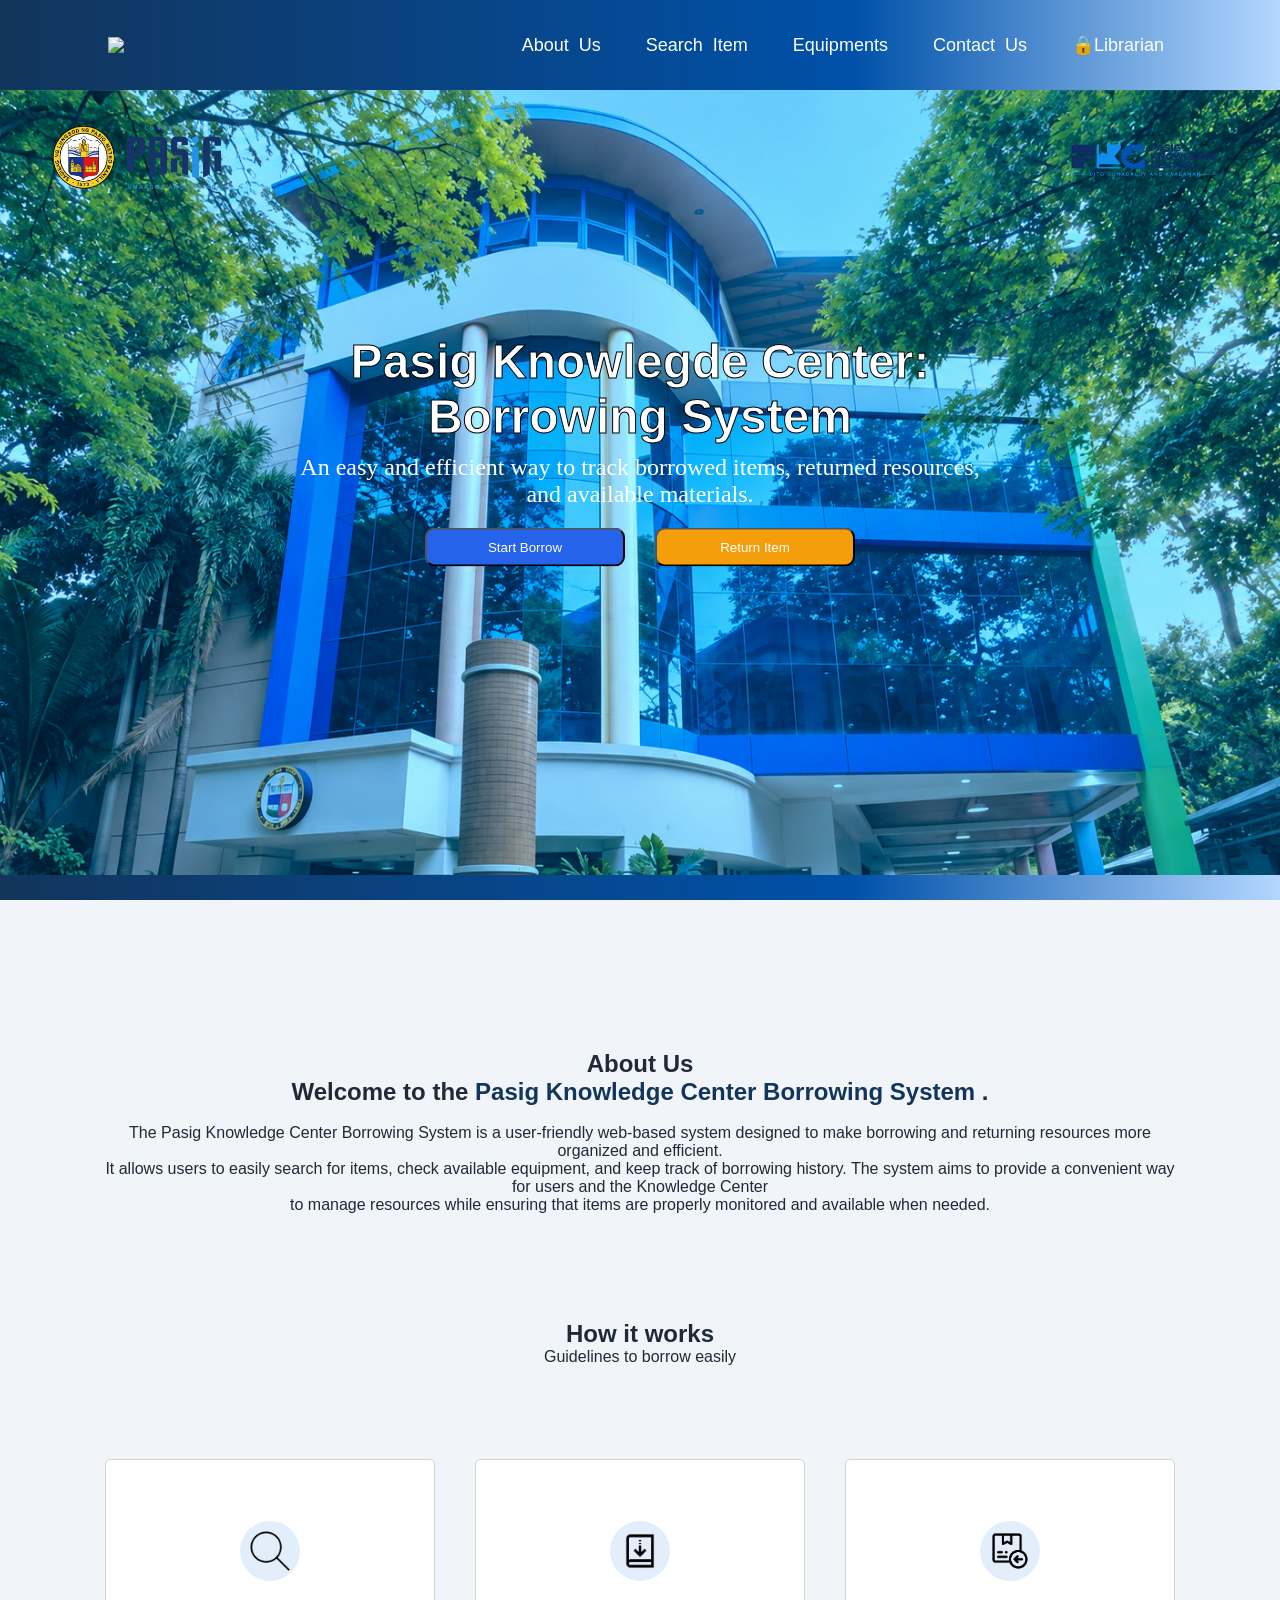
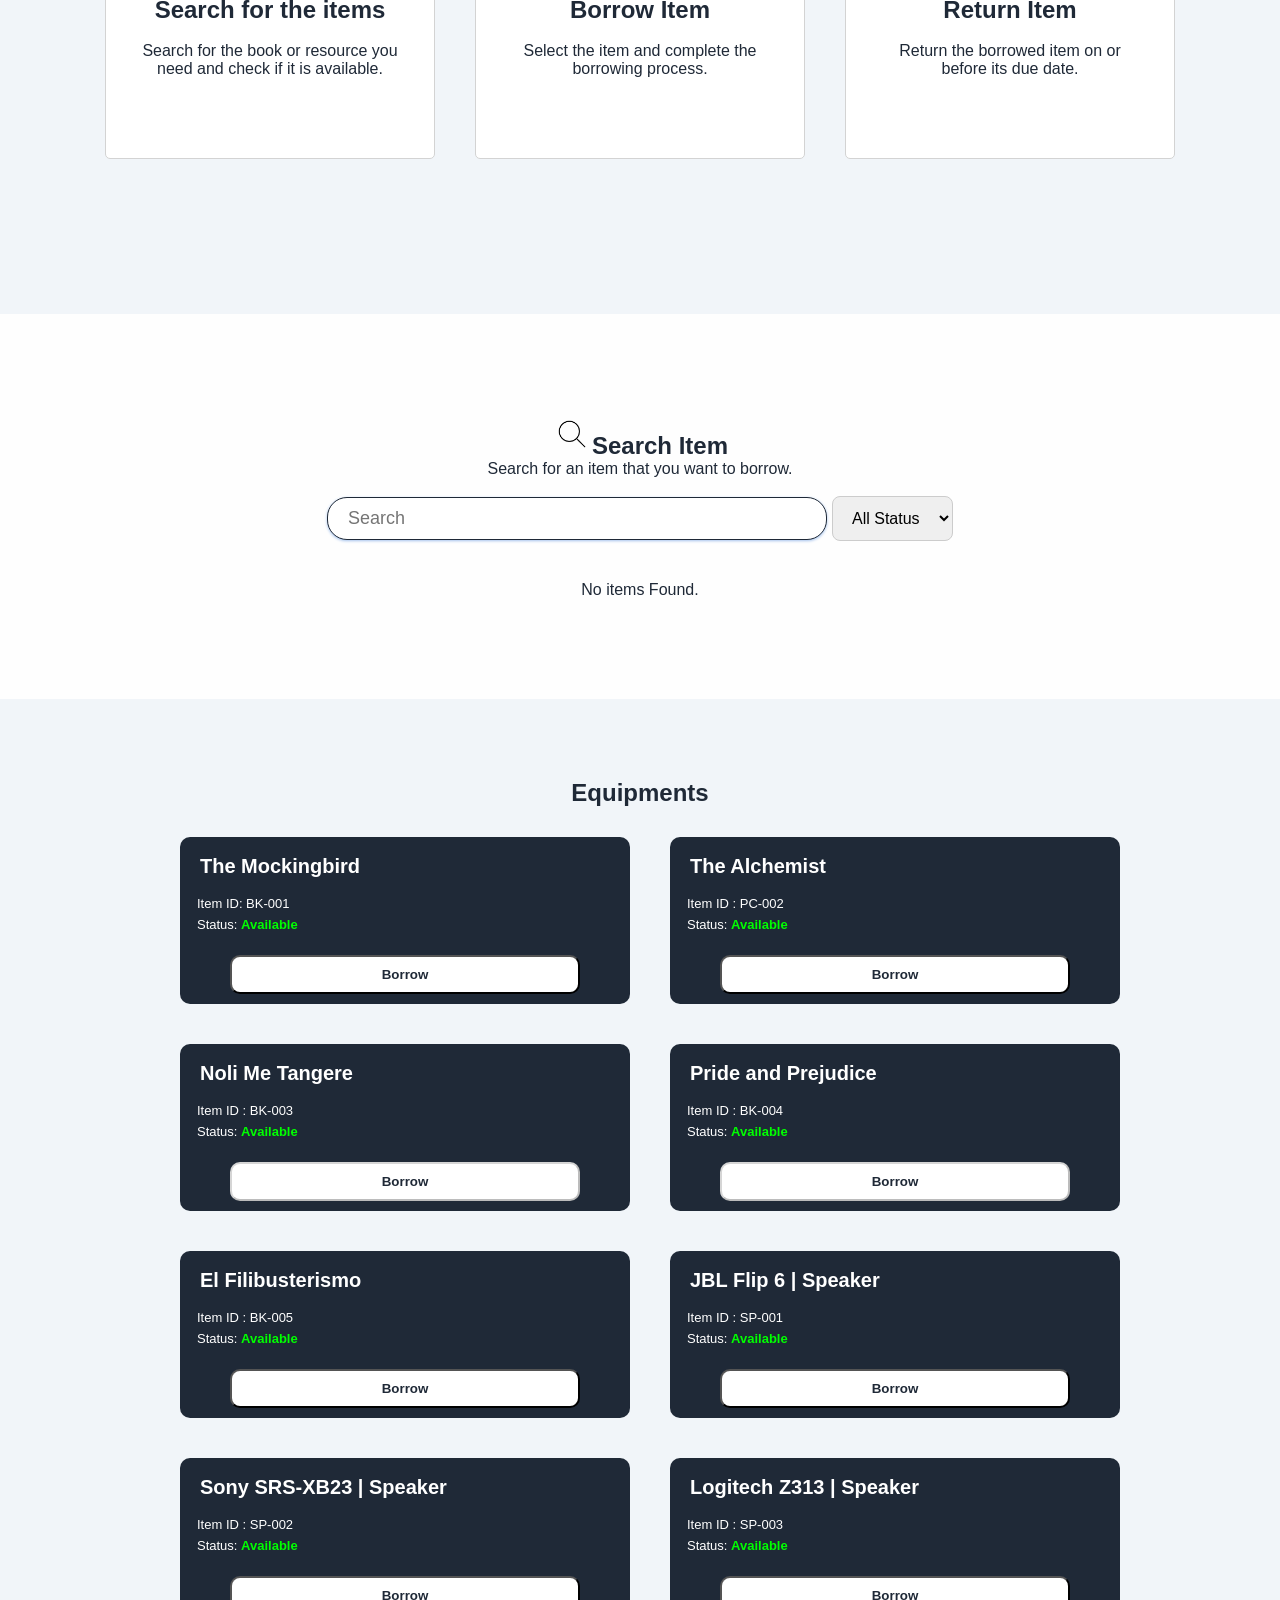
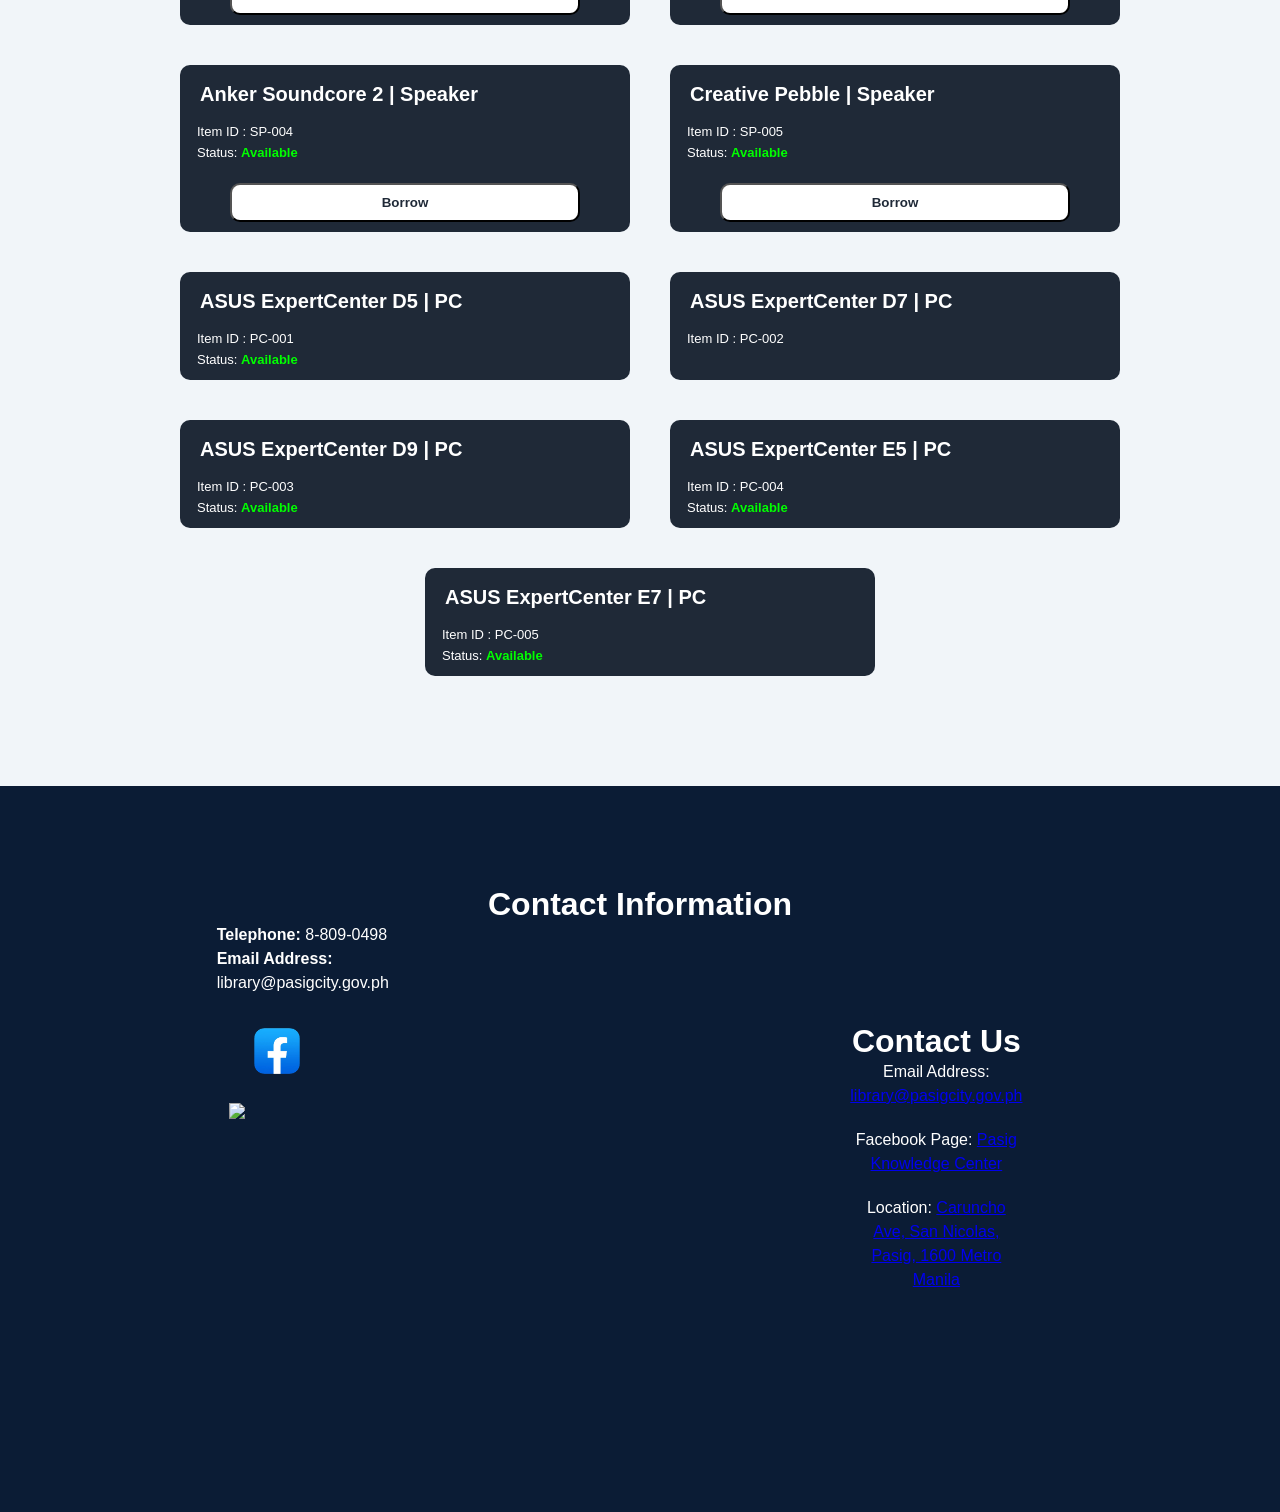
==== Codes/index.html @ b0078f37 "Add files via upload" ====
<!DOCTYPE html>
<html lang="en">
<head>
    <meta charset="UTF-8">
    <meta name="viewport" content="width=device-width, initial-scale=1.0">
    <link rel="stylesheet" href="stylee.css">
    <title>Borrowing System</title>
</head>
<body>
    <div class="banner">
        <div class="navbar"> 
            <img src="D:\Borrowing System\Borrowing System\pics\pasiglogo.png">
            <nav class="menu">
                <a href="#about">About Us</a>
                <a href="#search">Search Item</a>
                <a href="#equip">Equipments</a>
                <a href="#contact">Contact Us</a>
                <a href="librarian-login.html">🔒Librarian</a>
            </nav>
        </div>

        <!--Cover Page-->
        <div class="cover">
            <div class="background-image">
                <img src="covering.png"> 
            </div>
            <div class="pasig-logo">
                <img src="twologos.png">
                <img src="pkclogo.png">
            </div>

            <!--Cover Content-->
            <div class="cover-content">
                <h1>Pasig Knowlegde Center:
                    <br>
                     Borrowing System
                </h1>

                <p>
                    An easy and efficient way to track borrowed items,
                    returned resources, 
                    <br>
                    and available materials.
                </p>

                <!--Button-->
                <div class="cover-buttons">
                    <input type="button" value="Start Borrow" onclick="startBorrowbtn()">
                    <input type="button" value="Return Item" onclick="returnBorrowbtn()">    
                </div>
                    
            </div>
        </div>
    </div>

    <section id="about" class="section">
        <div class="section-content">
            <div class="about-content">
                <h1>About Us</h1>
                <h2>Welcome to the <strong style="color: #12355b;"> Pasig Knowledge Center
                Borrowing System</strong> .</h2><br>
                <p>
                    The Pasig Knowledge Center Borrowing System is a user-friendly web-based system designed 
                    to make borrowing and returning resources more organized and efficient. 
                <br>
                    It allows users to easily search for items, check available equipment, and keep track of borrowing history. 
                    The system aims to provide a convenient way for users and the Knowledge Center 
                <br>
                    to manage resources while ensuring that items are properly monitored and available when needed.
                </p><br>
            </div>

            <br>
            <h1> How it works</h1>
                <p> Guidelines to borrow easily </p><br>
            <div class="guidelines">
                <div class="step-card">
                    <div class="icon">
                        <img src="search.png">
                    </div>
                    <h2> Search for the items</h2><br>
                    <p>Search for the book or resource you need and check if it is available.</p>
                </div>
                <div class="step-card">
                    <div class="icon">
                        <img src="borrow.png">
                    </div>
                    <h2> Borrow Item</h2><br>
                    <p>Select the item and complete the borrowing process.</p>
                </div>
                <div class="step-card">
                    <div class="icon">
                        <img src="return.png">
                    </div>
                    <h2> Return Item</h2><br>
                    <p>Return the borrowed item on or before its due date.</p>
                </div>
            </div>

        </div>
    </section>

    <section id="search" class="section">
        <div class="section-content">
            <div class="search-container">
                <h1><img src="search.png">Search Item</h1>
                <p> Search for an item that you want to borrow.</p><br>
                <div class="search-head">
                    <div class="search-controls">
                        <input type="search" id="search-item" placeholder="Search">
                        <select id="item-status">
                            <option value="all"> All Status</option>
                            <option value="available"> Available </option>
                            <option value="borrowed"> Borrowed</option>
                        </select>
                    </div>
                </div>
            </div>
            

            <!--list of items-->
            <div class="item-list">

                <!--------------books--------------->
                <!--item 1-->
                <div class="item-card"
                    data-name = "To Kill a Mockingbird"
                    data-id = "BK-001"
                    data-status = "available">

                    <h2>To Kill a Mockingbird</h2>
                    <p>Item ID : BK-001</p>
                    <p>Status: <strong style="color:green">Available</strong></p>
                    <input type="button" value="Borrow" onclick="borrowBtn()" placeholder="Borrow this">
                </div>

                <!--item 2-->
                <div class="item-card"
                    data-name = "The Alchemist"
                    data-id = "PC-002"
                    data-status = "available">

                    <h2>The Alchemist</h2>
                    <p>Item ID : PC-002</p>
                    <p>Status: <strong style="color:green">Available</strong></p>

                    <input type="button" value="Borrow" onclick="borrowBtn()" placeholder="Borrow this">
                </div>
           
                <!--item 3-->
                <div class="item-card"
                    data-name="Noli Me Tangere"
                    data-id="BK-003"
                    data-status="available">
                    
                    <h2>Noli Me Tangere</h2>
                    <p>Item ID : BK-003</p>
                    <p>Status: <strong style="color:green">Available</strong></p>
                    <input type="button" value="Borrow" onclick="borrowBtn()" placeholder="Borrow this" >
                </div>

                <!--item 4-->
                <div class="item-card"
                    data-name="Pride and Prejudice"
                    data-id="BK-004"
                    data-status="available">

                    <h2>Pride and Prejudice</h2>
                    <p>Item ID : BK-004</p>
                    <p>Status: <strong style="color:green">Available</strong></p>
                    <input type="button" value="Borrow" onclick="borrowBtn()" placeholder="Borrow this" disabled>
                </div>

                <!--item 5-->
                <div class="item-card"
                    data-name="El Filibusterismo"
                    data-id="BK-005"
                    data-status="available">

                    <h2>El Filibusterismo</h2>
                    <p>Item ID : BK-005</p>
                    <p>Status: <strong style="color:green">Available</strong></p>
                    <input type="button" value="Borrow" onclick="borrowBtn()" placeholder="Borrow this">
                </div>

                <!--------------Speaker--------------->

                <!--item 6-->
                <div class="item-card"
                    data-name="JBL Flip 6 | Speaker"
                    data-id="SP-001"
                    data-status="available">

                    <h2>JBL Flip 6 | Speaker</h2>
                    <p>Item ID : SP-001</p>
                    <p>Status: <strong style="color:green">Available</strong></p>
                    <input type="button" value="Borrow" onclick="borrowBtn()" placeholder="Borrow this">
                </div>

                <!--item 7-->
                <div class="item-card"
                    data-name="Sony SRS-XB23 | Speaker"
                    data-id="SP-002"
                    data-status="available">

                    <h2>Sony SRS-XB23 | Speaker</h2>
                    <p>Item ID : SP-002</p>
                    <p>Status: <strong style="color:green">Available</strong></p>
                    <input type="button" value="Borrow" onclick="borrowBtn()" placeholder="Borrow this">
                </div>

                <!--item 8-->
                <div class="item-card"
                    data-name="Logitech Z313 | Speaker"
                    data-id="SP-003"
                    data-status="available">

                    <h2>Logitech Z313 | Speaker</h2>
                    <p>Item ID : SP-003</p>
                    <p>Status: <strong style="color:green">Available</strong></p>
                   <input type="button" value="Borrow" onclick="borrowBtn()" placeholder="Borrow this">
                </div>

                <!--item 9-->
                <div class="item-card"
                    data-name="Anker Soundcore 2 | Speaker"
                    data-id="SP-004"
                    data-status="available">

                    <h2>Anker Soundcore 2 | Speaker</h2>
                    <p>Item ID : SP-004</p>
                    <p>Status: <strong style="color:green">Available</strong></p>
                    <input type="button" value="Borrow" onclick="borrowBtn()" placeholder="Borrow this">
                </div>

                <!--item 10-->
                <div class="item-card"
                    data-name="Creative Pebble | Speaker"
                    data-id="SP-005"
                    data-status="available">

                    <h2>Creative Pebble | Speaker</h2>
                    <p>Item ID : SP-005</p>
                    <p>Status: <strong style="color:green">Available</strong></p>
                    <input type="button" value="Borrow" onclick="borrowBtn()" placeholder="Borrow this">
                </div>

                <!--------------PC--------------->

                <!--item 11-->
                <div class="item-card"
                    data-name="ASUS ExpertCenter D5 | PC"
                    data-id="PC-001"
                    data-status="available">

                    <h2>ASUS ExpertCenter D5 | PC</h2>
                    <p>Item ID : PC-001</p>
                    <p>Status: <strong style="color:green">Available</strong></p>
                </div>

                <!--item 12-->
                <div class="item-card"
                    data-name="ASUS ExpertCenter D7 | PC"
                    data-id="PC-002"
                    data-status="available">

                    <h2>ASUS ExpertCenter D7 | PC</h2>
                    <p>Item ID : PC-002</p>
                    <p>Status: <strong style="color:green">Available</strong></p>
                </div>

                <!--item 13-->
                <div class="item-card"
                    data-name="ASUS ExpertCenter D9 | PC"
                    data-id="PC-003"
                    data-status="available">

                    <h2>ASUS ExpertCenter D9 | PC</h2>
                    <p>Item ID : PC-003</p>
                    <p>Status: <strong style="color:green">Available</strong></p>
                </div>

                <!--item 14-->
                <div class="item-card"
                    data-name="ASUS ExpertCenter E5 | PC"
                    data-id="PC-004"
                    data-status="available">

                    <h2>ASUS ExpertCenter E5 | PC</h2>
                    <p>Item ID : PC-004</p>
                    <p>Status: <strong style="color:green">Available</strong></p>
                </div>

                <!--item 15-->
                <div class="item-card"
                    data-name="ASUS ExpertCenter E7 | PC"
                    data-id="PC-005"
                    data-status="available">

                    <h2>ASUS ExpertCenter E7 | PC</h2>
                    <p>Item ID : PC-005</p>
                    <p>Status: <strong style="color:green">Available</strong></p>
                </div>
            </div>
            <!--NOT FOUND-->
            <p id="noResults"> No items Found.</p>
        </div>
    </section>

    <section id="equip" class="section">
        <div class="section-content">
            <div class="equip-container">
                <h1>Equipments</h1>
            </div>

            <!--Equipment Card-->

            <div class="equip-list">

                <div class="equip-card"
                    data-name="The Mockingbird"
                    data-id="BK-001"
                    data-status="available">
                    
                    <h2>The Mockingbird</h2>
                    <p>Item ID: BK-001</p>
                    <p>Status: <strong style="color:rgb(0, 255, 0)">Available</strong></p>
                    <input type="button" value="Borrow" onclick="borrowBtn()">
                </div>

                <div class="equip-card"
                    data-name = "The Alchemist"
                    data-id = "PC-002"
                    data-status = "available">

                    <h2>The Alchemist</h2>
                    <p>Item ID : PC-002</p>
                    <p>Status: <strong style="color:rgb(0, 255, 0)">Available</strong></p>
                    <input type="button" value="Borrow" onclick="borrowBtn()" placeholder="Borrow this">
                </div>

                <div class="equip-card"
                    data-name="Noli Me Tangere"
                    data-id="BK-003"
                    data-status="borrowed">
                    
                    <h2>Noli Me Tangere</h2>
                    <p>Item ID : BK-003</p>
                    <p>Status: <strong style="color:rgb(0, 255, 0)">Available</strong></p>
                    <input type="button" value="Borrow" onclick="borrowBtn()" placeholder="Borrow this" disabled>
                </div>

                <div class="equip-card"
                    data-name="Pride and Prejudice"
                    data-id="BK-004"
                    data-status="borrowed">

                    <h2>Pride and Prejudice</h2>
                    <p>Item ID : BK-004</p>
                    <p>Status: <strong style="color:rgb(0, 255, 0)">Available</strong></p>
                    <input type="button" value="Borrow" onclick="borrowBtn()" placeholder="Borrow this" disabled>
                </div>

                
                <div class="equip-card"
                    data-name="El Filibusterismo"
                    data-id="BK-005"
                    data-status="available">

                    <h2>El Filibusterismo</h2>
                    <p>Item ID : BK-005</p>
                    <p>Status: <strong style="color:rgb(0, 255, 0)">Available</strong></p>
                    <input type="button" value="Borrow" onclick="borrowBtn()" placeholder="Borrow this">
                </div>
                
                <!--------------Speaker--------------->

                
                <div class="equip-card"
                    data-name="JBL Flip 6 | Speaker"
                    data-id="SP-001"
                    data-status="available">

                    <h2>JBL Flip 6 | Speaker</h2>
                    <p>Item ID : SP-001</p>
                    <p>Status: <strong style="color:rgb(0, 255, 0)">Available</strong></p>
                    <input type="button" value="Borrow" onclick="borrowBtn()" placeholder="Borrow this">
                </div>

                
                <div class="equip-card"
                    data-name="Sony SRS-XB23 | Speaker"
                    data-id="SP-002"
                    data-status="available">

                    <h2>Sony SRS-XB23 | Speaker</h2>
                    <p>Item ID : SP-002</p>
                    <p>Status: <strong style="color:rgb(0, 255, 0)">Available</strong></p>
                    <input type="button" value="Borrow" onclick="borrowBtn()" placeholder="Borrow this">
                </div>

                
                <div class="equip-card"
                    data-name="Logitech Z313 | Speaker"
                    data-id="SP-003"
                    data-status="available">

                    <h2>Logitech Z313 | Speaker</h2>
                    <p>Item ID : SP-003</p>
                    <p>Status: <strong style="color:rgb(0, 255, 0)">Available</strong></p>
                    <input type="button" value="Borrow" onclick="borrowBtn()" placeholder="Borrow this">
                </div>

                
                <div class="equip-card"
                    data-name="Anker Soundcore 2 | Speaker"
                    data-id="SP-004"
                    data-status="available">

                    <h2>Anker Soundcore 2 | Speaker</h2>
                    <p>Item ID : SP-004</p>
                    <p>Status: <strong style="color:rgb(0, 255, 0)">Available</strong></p>
                    <input type="button" value="Borrow" onclick="borrowBtn()" placeholder="Borrow this">
                </div>

                
                <div class="equip-card"
                    data-name="Creative Pebble | Speaker"
                    data-id="SP-005"
                    data-status="available">

                    <h2>Creative Pebble | Speaker</h2>
                    <p>Item ID : SP-005</p>
                    <p>Status: <strong style="color:rgb(0, 255, 0)">Available</strong></p>
                    <input type="button" value="Borrow" onclick="borrowBtn()" placeholder="Borrow this">
                </div>

                <!--------------PC--------------->

                
                <div class="equip-card"
                    data-name="ASUS ExpertCenter D5 | PC"
                    data-id="PC-001"
                    data-status="available">

                    <h2>ASUS ExpertCenter D5 | PC</h2>
                    <p>Item ID : PC-001</p>
                    <p>Status: <strong style="color:rgb(0, 255, 0)">Available</strong></p>
                </div>

                
                <div class="equip-card"
                    data-name="ASUS ExpertCenter D7 | PC"
                    data-id="PC-002"
                    data-status="available">

                    <h2>ASUS ExpertCenter D7 | PC</h2>
                    <p>Item ID : PC-002</p>
                </div>

                
                <div class="equip-card"
                    data-name="ASUS ExpertCenter D9 | PC"
                    data-id="PC-003"
                    data-status="available">

                    <h2>ASUS ExpertCenter D9 | PC</h2>
                    <p>Item ID : PC-003</p>
                    <p>Status: <strong style="color:rgb(0, 255, 0)">Available</strong></p>
                </div>

                
                <div class="equip-card"
                    data-name="ASUS ExpertCenter E5 | PC"
                    data-id="PC-004"
                    data-status="available">

                    <h2>ASUS ExpertCenter E5 | PC</h2>
                    <p>Item ID : PC-004</p>
                    <p>Status: <strong style="color:rgb(0, 255, 0)">Available</strong></p>
                </div>

                
                <div class="equip-card"
                    data-name="ASUS ExpertCenter E7 | PC"
                    data-id="PC-005"
                    data-status="available">

                    <h2>ASUS ExpertCenter E7 | PC</h2>
                    <p>Item ID : PC-005</p>
                    <p>Status: <strong style="color:rgb(0, 255, 0)">Available</strong></p>
                </div>
            </div>
        </div>
    </section>


    <section id="contact" class="section">
        <div class="section-content">
            <div class="contactUs-container">
                <h1>Contact Information</h1>
                <div class="contact-content">
                    <div class="Phonecontact">
                        <p><strong>Telephone:</strong> 8-809-0498<br>
                            <strong>Email Address:</strong> library@pasigcity.gov.ph
                        </p>
                        <a href="https://www.facebook.com/profile.php?id=61583288685740" title="Go to facebook">
                            <img src="fblogo.png" alt="facebook Page">
                        </a>
                        <br>
                        <img src="D:\Borrowing System\Borrowing System\pics\psgseal.png">
                    </div>
                    <div class="contactInfo">
            <section id="contact" class="section">
                <div class="section-content">
                    <center><h1>Contact Us</h1> </center>
                    <p>Email Address: <a href="library@pasigcity.gov.ph">library@pasigcity.gov.ph</a></p>
                    <p>Facebook Page: <a href="https://www.facebook.com/profile.php?id=61583288685740" target="_blank">Pasig Knowledge Center</a></p> 
                    <p>Location: <a href="https://www.google.com/maps/place/Pasig+Knowledge+Center/@14.5611719,121.0783257,17z/
                    data=!3m1!4b1!4m6!3m5!1s0x3397c878bbee221b:0x4025cbb80e104ddd!8m2!3d14.5611719!4d121.0783257!16s%2Fg%2F1tczg_v4?
                    entry=ttu&g_ep=EgoyMDI2MDkzMC4wIKXMDSoASAFQAw%3D%3D" target="_blank">Caruncho Ave, San Nicolas, Pasig, 1600 Metro Manila</a></p>
           
                </div>
            </section>
                </div>
            </div>
        </div>
    </section>
    <script src="script.js"></script>
</body>
</html>
---- Codes/stylee.css ----
* {
    margin: 0;
    padding: 0;
    box-sizing: border-box;
}
html {
    scroll-behavior: smooth;
    scroll-padding-top: 20px;
}
body {
    margin: 0;
    padding: 0;
    background-color: #F1F5F9;
    font-family: Arial, Helvetica, sans-serif;
    color: #1F2937;
    display: block;
}

.banner {
    background: linear-gradient(to right ,#12355B,#094382, #0051A9, #B3D7FF);
    width: 100%;
    height: 100vh;
    position:relative;
    overflow: hidden;
}
.navbar {
    padding: 5px 0px;
    width: 85%;
    margin: 0 auto;
    height: 90px;
    display: flex;
    align-items: center;
    justify-content: space-between;
    position: relative;
    z-index: 10;
}
img {
    padding: 2px;
    width: 100px;
    height: auto;
    margin: 10px;
}
.menu {
    margin: 0;
    padding: 0;
    display: flex;
    align-items: center;
    gap: 5px;
}
.menu a {
    color: white;
    font-family: Arial, Helvetica, sans-serif;
    font-size: large;
    word-spacing: 5px;
    padding: 10px 15px;
    text-decoration: none;
    margin: 5px;
    white-space: nowrap;
    transition: 0.3s;
}
.menu a.active {
    color: white;
    background-color: #12355B;
    padding: 10px 15px;
    margin: 10px;
    border-radius: 10px;
}
.menu a:hover {
    color: white;
    background-color: #12355B;
    opacity: 50%;
    padding: 10px 15px;
    margin: 5px;
    border-radius: 10px;
    word-spacing: 5px;
    font-size: large;
}
.background-image {
    position: absolute;
    width: 100%;
    height: 100%;
    padding: 0;
    margin: 0;
}

.background-image img {
    width: 100%;
    height: 785px;
    object-fit: cover;
    padding: 0;
    margin: 0;
}
.pasig-logo {
    position: absolute;
    top: 100px;
    left: 25px;
    right: 25px;
    padding: 10px;
    display: flex;
    justify-content: space-between;
    align-items: flex-start;
    z-index: 3;
}
.pasig-logo img {
    width: 200px;
    height: 100px;
    object-fit: contain;
    margin: 0;
}
.cover-content {
    position: absolute;
    top: 50%;
    left: 50%;
    transform: translate(-50%, -50%);
    width: 100%;
    text-align: center;
    color: white;
    z-index: 3;
}
.cover-content h1 {
    font-size: 48px;
    -webkit-text-stroke: 1px black ;
    font-weight: bold;
    margin-bottom: 10px;

}
.cover-content p {
    font-family: Georgia, 'Times New Roman', Times, serif;
    font-size: 24px;
    margin-bottom: 10px;

}
.cover-buttons {
    display: flex;
    justify-content: center;
    gap: 30px;
    margin-top: 20px;
}
.cover-buttons input:first-child {
    background-color: #2563EB;
    color: white;
    padding: 10px;
    width: 200px;
    border-radius: 10px;
}

.cover-buttons input:last-child {
    background-color: #F59E0B;
    color: white;
    padding: 10px;
    width: 200px;
    border-radius: 10px;
}
.start-borrowing {
    background-color: #2E86DE;
    color: white;
    font-weight: bold;
    padding: 15px;
    margin: 5px;
    border-radius: 10px;
    text-decoration: none;
}
.returned-item {
    background-color: #F59E0B;
    color: white;
    font-weight: bold;
    padding: 15px;
    margin: 5px;
    border-radius: 10px;
    text-decoration: none;
}
.section {
    width: 100%;
    min-height: 100vh;
    padding: 100px 50px;
    display: flex;
    justify-content: center;
    align-items: center;
    text-align: center;
}
#about {
    display: flex;
    justify-content: center;
    padding: 80px 50px;
}
.about-content {
    padding: 70px 50px;
}
.guidelines {
    display: flex;
    justify-content: center;
    flex-direction: row;
    width: 100%;
    gap: 30px;
    padding: 70px 50px;
}
.step-card {
    width: 50%;
    min-height: 300px;
    background-color: white;
    border-color: rgb(124, 122, 122);
    border: 1px solid lightgray;
    border-radius: 5px;
    padding:10px 30px 30px;
    margin: 5px;
    display: flex;
    flex-direction: column;
    justify-content: center;
}

.icon {
    width: 60px;
    height: 60px;
    margin: 0 auto 15px;
    border-radius: 50%;
    background-color: #e2effb;

    display: flex;
    align-items: center;
    justify-content: center;
}
.icon img {
    width: 50px;
    padding: 3px;
    margin: 5px;
}
.search-bar {
    padding: 10px 15px;
    margin-left: 50px;
    position: relative;
}
#search {
    min-height: 30%;
    background-color: rgb(254, 254, 254);
}

.search-controls{
    display: flex;
    justify-content: center;
    align-items: center;
    gap: 5px;
}
.search-controls input{
    padding: 10px 20px;
    width: 500px;
    font-size: 18px;
    border-radius: 20px;
    border: 1px solid #1F2937;
    box-shadow: 0 1px 3px #a4c2ec;
    border-color: 1px #1F2937;
    transition: 0.2s ease-in-out ;

}
.search-container img {
    width: 30px;
    height: 30px;
    padding: 0;
    margin: 5px;
    
}
.search-head {
    display: flex;
    align-items: center;
    justify-content: center;
    gap: 5px;
    width: 100%;
}
.search-container select {
    padding: 12px 15px;
    border: 1px solid #ccc;
    border-radius: 8px;
    font-size: 16px;

}
.search-container select:focus {
    border: 1px solid lightgray;
    border-radius: 8px;
}
.item-list {
    display: flex;
    flex-wrap: wrap;
    justify-content: center;
    gap: 10px;
    width: 100%;
    margin: 20px;
    text-align: center;
}
.item-card {
    background-color: white;
    border: 1px solid lightblue;
    border-radius: 10px;
    width: 450px;
    min-height: 90px;
    padding: 20px 10px;
    justify-content: center;
    display: none;
    box-shadow: 0 3px 10px rgba(0, 0, 0, 0.1);
}
.item-card h2 {
    color: #12355B;
    margin: 10px;
    padding: 5px 5px;
    font-size: 12px;
}
.item-card input {
    background-color: #2E86DE;
    width: 80px;
    min-height: 30px;
    color: white;
    border: none;
    margin-top: 15px;
    margin-bottom: 10px;
    border-radius: 10px;
    font-size: 10px;
    cursor: pointer;
}
.item-card p {
    margin: 10px;
    padding: 5px 5px;
    font-size: 11px;
}
.item-card.show {
    display: flex;
}

.equip-list {
    display: flex;
    flex-wrap: wrap;
    justify-content: center;
    gap: 20px;
    width: 100%;
    margin: 10px;
    padding: 10px 10px;
    text-align: center;
}
.equip-list h2 {
    padding: 3px 2px 10px;
    margin: 5px 3px;
    text-align: left;
    font-size: 20px;
}
.equip-list p {
    padding: 3px 2px;
    text-align: left;
    font-size: 13px;
    
}
.equip-list input {
    background-color: white;
    color:#1F2937;
    padding: 10px 15px;
    border-radius: 10px;
    margin-top: 20px;
    width: 350px;
    font-weight: bold;
    
}
.equip-card {
    background-color: #1F2937;
    color: white;
    padding: 10px 15px;
    border-radius: 10px;
    gap: 30px;
    justify-content: center;
    width: 450px;
    margin: 10px 10px;

}
#equip {
    display: flex;
    justify-content: center;
    padding: 80px 50px;
}
.form-box {
    box-sizing: 100px;
    justify-content: center;
    text-align: left;
    display: flex;
    padding: 5px 5px;
    width: 100%;
    min-height: 100%;
    margin: 10px;
    border-radius: 10px;
    color: white;
    font-family: system-ui,'Segoe UI','Open Sans', 'Helvetica Neue', sans-serif;
    font-size: 18px;
}
.form-box h1 {
    font-size: 26px;
    text-align: center;
    margin: 10px;
    padding: 5px;
    text-align: center;
    justify-content: center;
}
.Info {
    box-sizing: 100px;
    background-color: #0B1C35;
    justify-content: center;
    text-align: left;
    padding: 5px 5px;
    width: 500px;
    min-height: 650px;
    margin: 10px;
    border-radius: 10px;
    color: white;
    font-family: system-ui,'Segoe UI','Open Sans', 'Helvetica Neue', sans-serif;
    font-size: 18px;;;

}
.Info h2 {
    font-size: 26px;
    text-align: center;
    margin: 15px ;
    padding: 10px;
    width: 450px;
    min-height: 50px;
    text-align: center;
    background-color: white;
    color: #0B1C35;
    font-style: italic;
    font-size: 18px;
    justify-content: center;
    border-radius: 5px;
}
.Info label{
    padding: 10px;
    margin: 10px;  
}
.Info input{
    padding: 5px;
    margin: 5px;  
    border-radius: 5px;
    width: 200px;
}

.button-group {
    display: flex;
    gap: 5px;
    justify-content: center;
}
#output{
    text-align: left;
    padding: 10px 25px;
    width: 100%
}
.output-card {
    box-sizing: border-box;
    background-color: white;
    justify-content: flex-start;
    text-align: center;
    padding: 5px 5px;
    display: flex;
    flex-direction: column;
    width: 500px;
    min-height: 650px;
    margin: 10px;
    border-radius: 10px;
    border: 1px solid rgb(197, 235, 248);
    color: #0B1C35;
    font-family: system-ui,'Segoe UI','Open Sans', 'Helvetica Neue', sans-serif;
    font-size: 18px;;
}
.cardLogo {
    width: 100%;
    display: flex;
    align-items: center;
    padding: 5px;
    justify-content: space-between;
    margin-bottom: 2px;
}
.cardLogo img {
    width: 100px;
    padding: 5px;
}
#qrcode {
    display: flex;
    justify-content: center;
    margin: 5px auto 5px;
    align-items: center;
}
.qr-message p{
    text-align: left;
    font-size: 12px;
    color: rgb(196, 196, 196);
    align-items: center;
    margin-left: 50px ;
}
#contact {
    background-color: #0B1C35;
    width: 100%;
    min-height: 400px;
    color: white;
    position: relative;
    overflow: hidden;
}
.contact-content {
    display: flex;
    justify-content: space-between;
    align-items: flex-start;
    width: 100%;
    gap: 0px;
    margin: 0;
    padding: 0;
}
.contactUs-container h1{
    font-size: 32px;
}
.Phonecontact {
    width: 30%;
    text-align: left;
    padding: 0;
    margin: 0;
}
.Phonecontact p{
    line-height: 1.5;
    margin-bottom: 20px;
}
.contactInfo {
    width: 30%;
    text-align: left;
    padding: 0;
}
.contactInfo p {
    line-height: 1.5;
    margin-bottom: 20px;
}
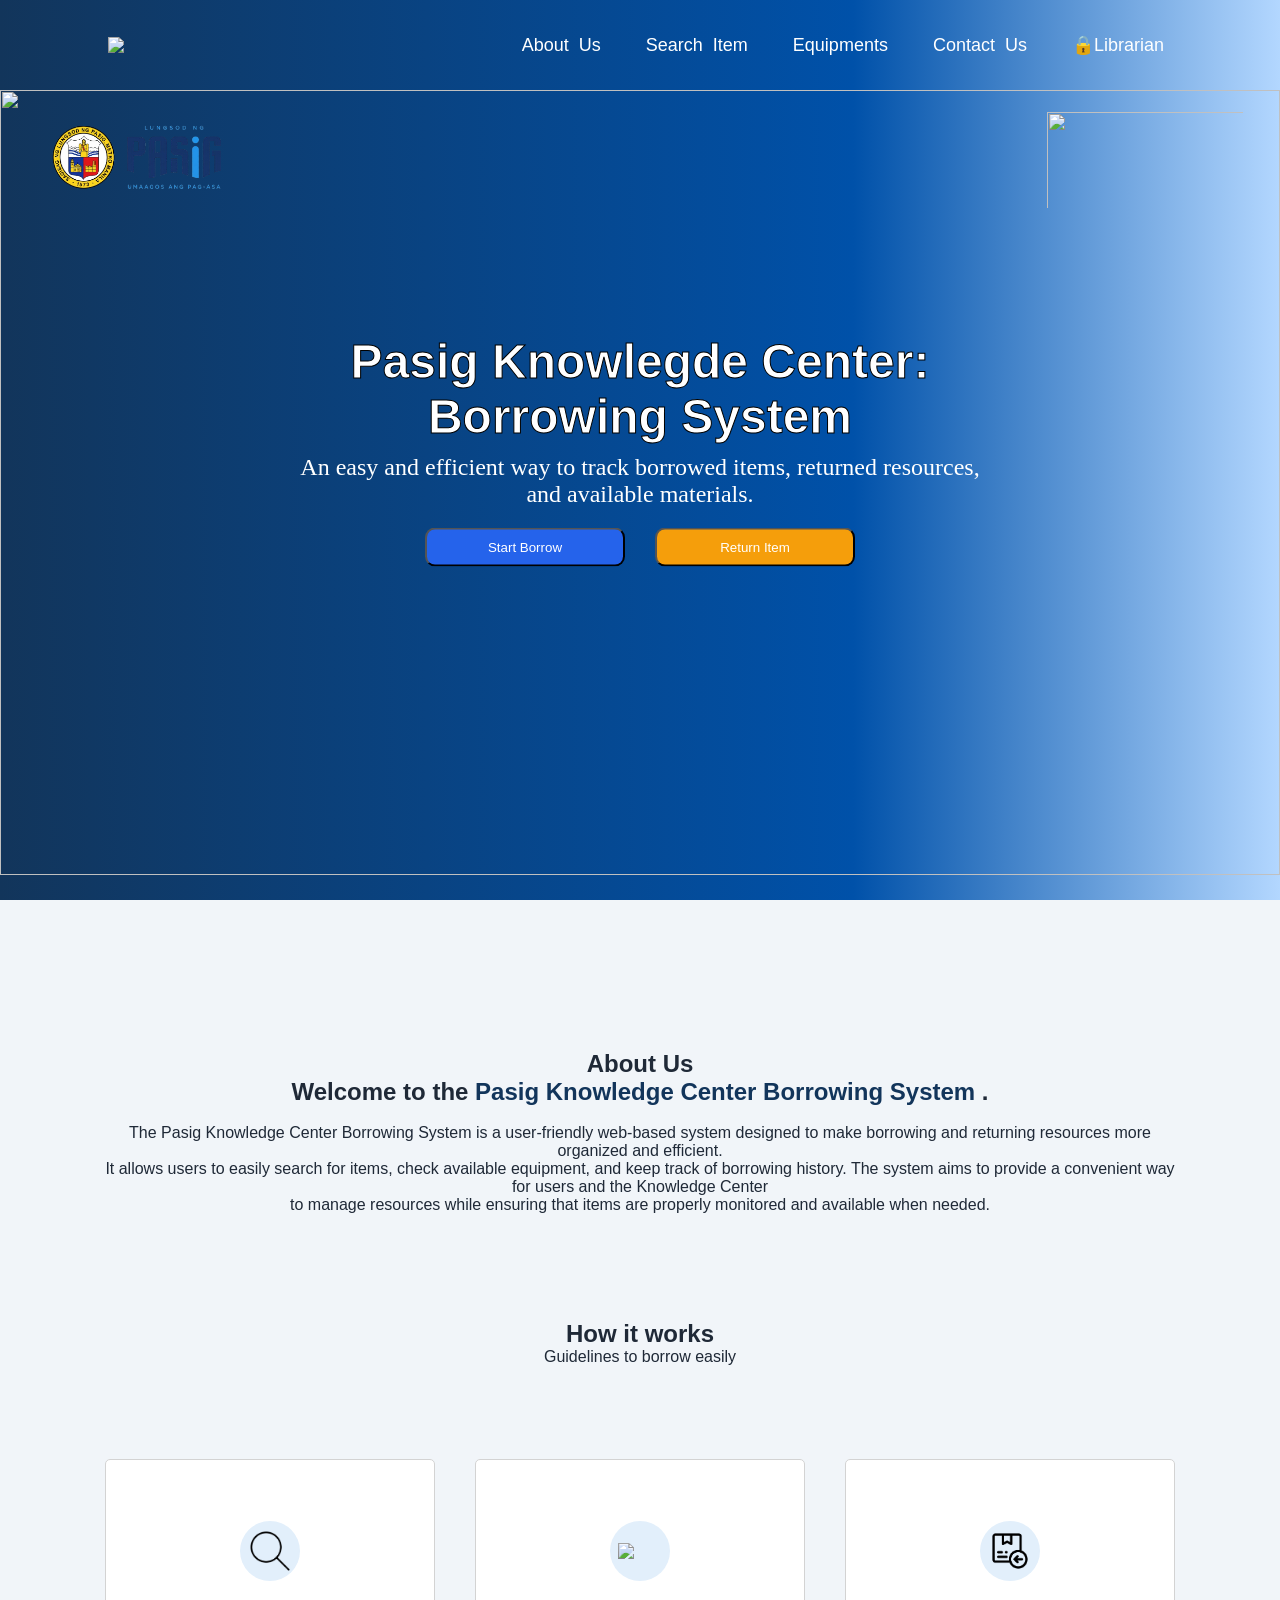
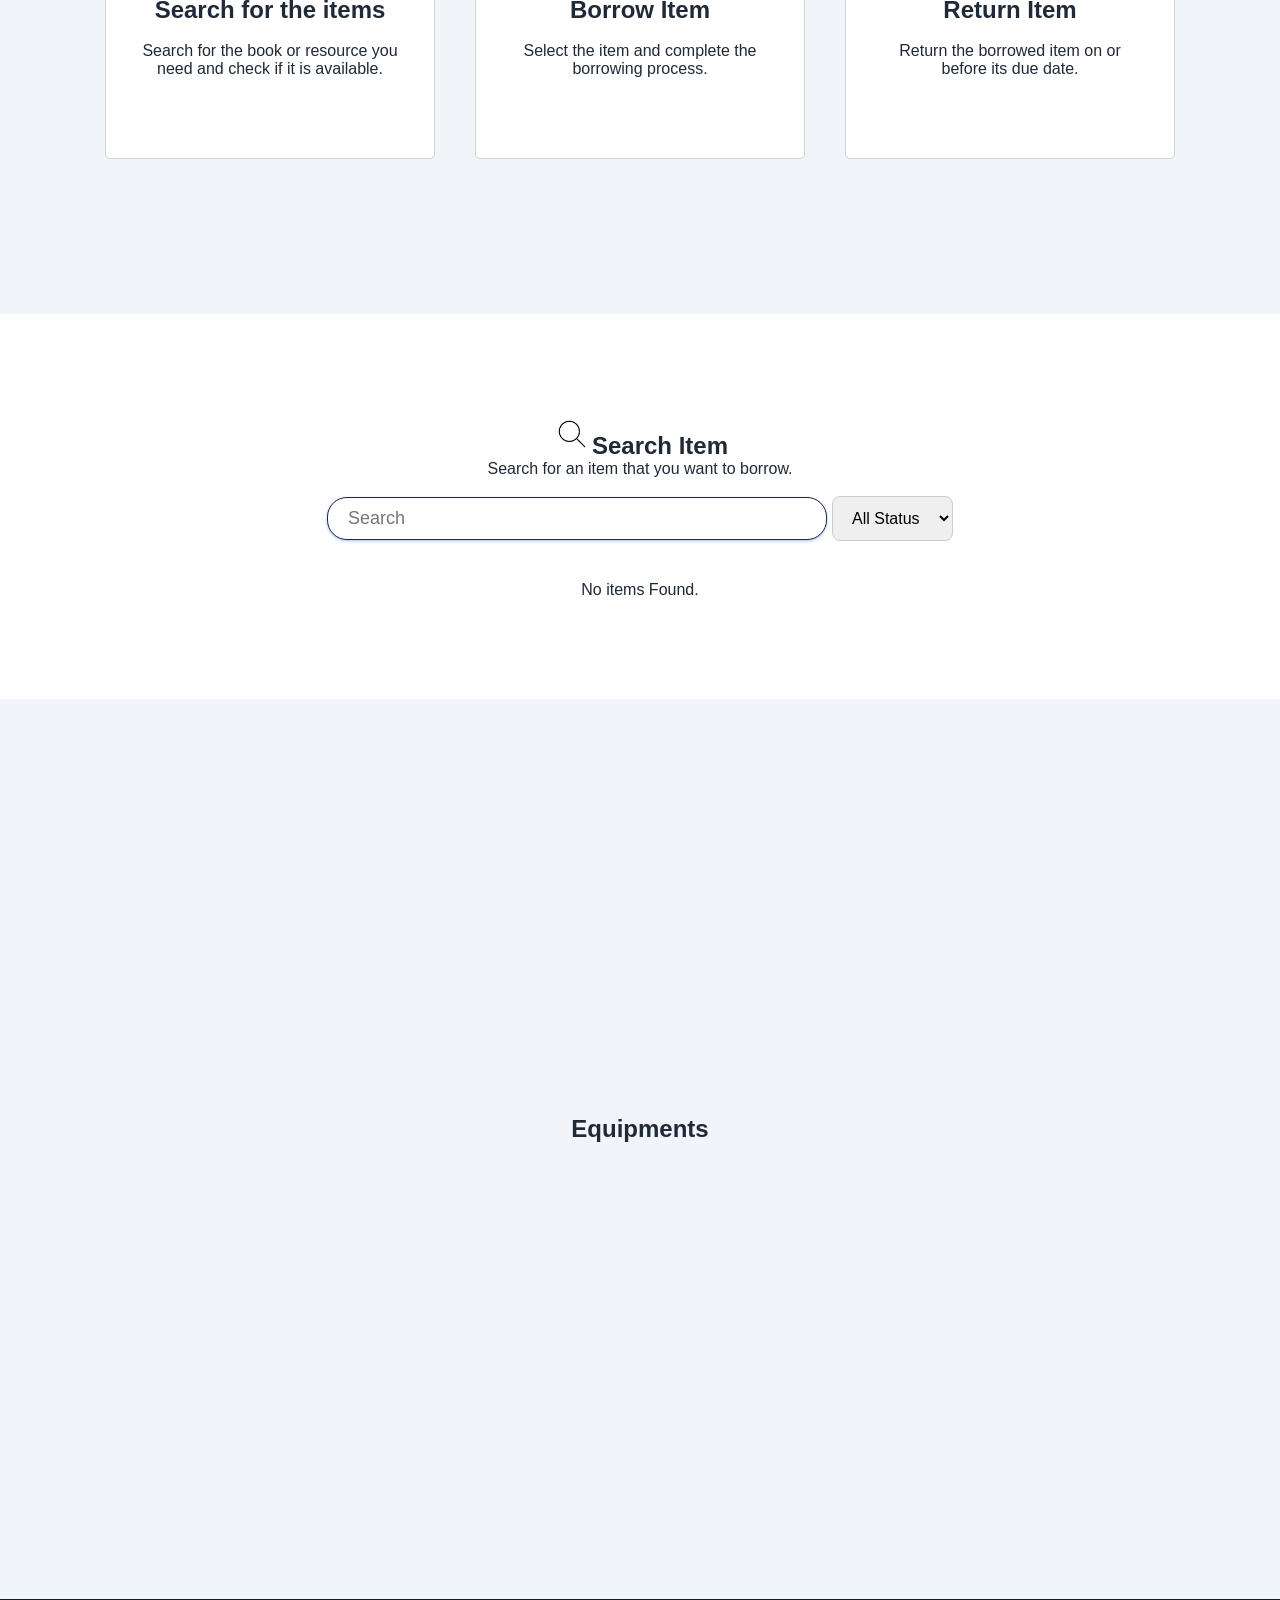
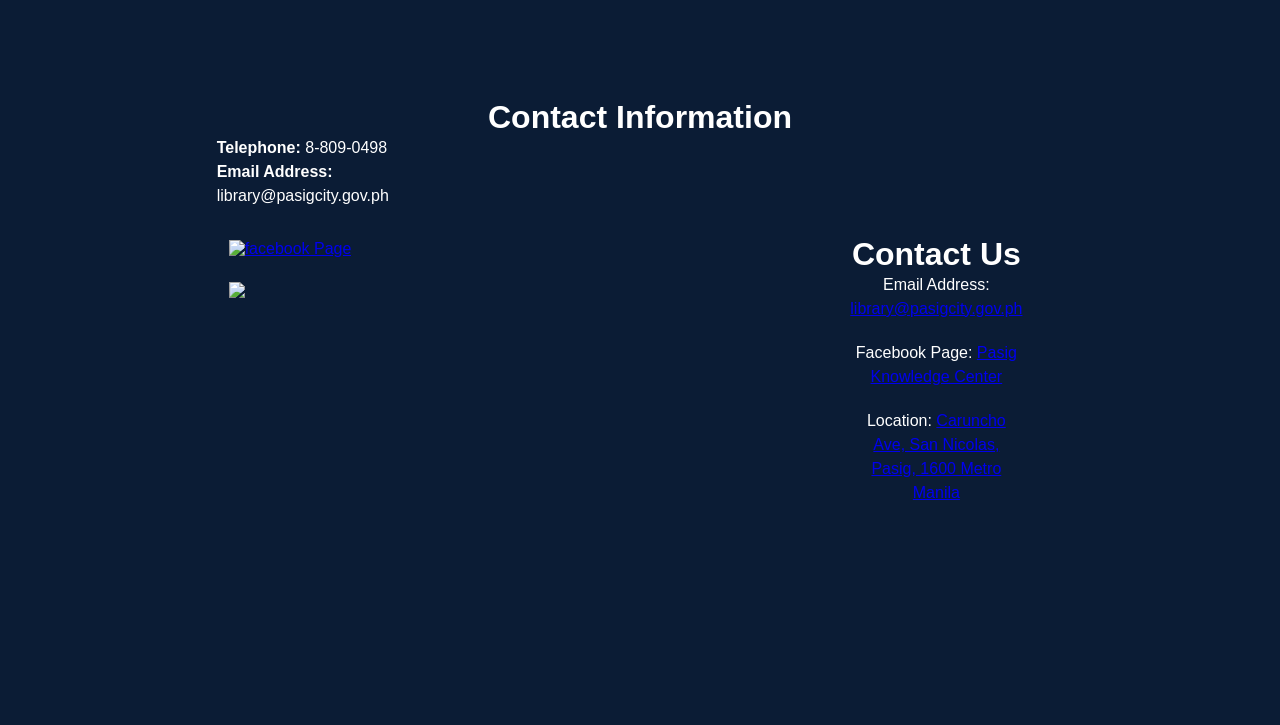
==== commit fd65cfa2: "Add files via upload" ====
--- a/Codes/index.html
+++ b/Codes/index.html
@@ -9,13 +9,13 @@
 <body>
     <div class="banner">
         <div class="navbar"> 
-            <img src="D:\Borrowing System\Borrowing System\pics\pasiglogo.png">
+            <img src="pasiglogo.png">
             <nav class="menu">
                 <a href="#about">About Us</a>
                 <a href="#search">Search Item</a>
                 <a href="#equip">Equipments</a>
                 <a href="#contact">Contact Us</a>
-                <a href="librarian-login.html">🔒Librarian</a>
+                <a href="library-update.html">🔒Librarian</a>
             </nav>
         </div>
 
@@ -119,189 +119,7 @@
             
 
             <!--list of items-->
-            <div class="item-list">
-
-                <!--------------books--------------->
-                <!--item 1-->
-                <div class="item-card"
-                    data-name = "To Kill a Mockingbird"
-                    data-id = "BK-001"
-                    data-status = "available">
-
-                    <h2>To Kill a Mockingbird</h2>
-                    <p>Item ID : BK-001</p>
-                    <p>Status: <strong style="color:green">Available</strong></p>
-                    <input type="button" value="Borrow" onclick="borrowBtn()" placeholder="Borrow this">
-                </div>
-
-                <!--item 2-->
-                <div class="item-card"
-                    data-name = "The Alchemist"
-                    data-id = "PC-002"
-                    data-status = "available">
-
-                    <h2>The Alchemist</h2>
-                    <p>Item ID : PC-002</p>
-                    <p>Status: <strong style="color:green">Available</strong></p>
-
-                    <input type="button" value="Borrow" onclick="borrowBtn()" placeholder="Borrow this">
-                </div>
-           
-                <!--item 3-->
-                <div class="item-card"
-                    data-name="Noli Me Tangere"
-                    data-id="BK-003"
-                    data-status="available">
-                    
-                    <h2>Noli Me Tangere</h2>
-                    <p>Item ID : BK-003</p>
-                    <p>Status: <strong style="color:green">Available</strong></p>
-                    <input type="button" value="Borrow" onclick="borrowBtn()" placeholder="Borrow this" >
-                </div>
-
-                <!--item 4-->
-                <div class="item-card"
-                    data-name="Pride and Prejudice"
-                    data-id="BK-004"
-                    data-status="available">
-
-                    <h2>Pride and Prejudice</h2>
-                    <p>Item ID : BK-004</p>
-                    <p>Status: <strong style="color:green">Available</strong></p>
-                    <input type="button" value="Borrow" onclick="borrowBtn()" placeholder="Borrow this" disabled>
-                </div>
-
-                <!--item 5-->
-                <div class="item-card"
-                    data-name="El Filibusterismo"
-                    data-id="BK-005"
-                    data-status="available">
-
-                    <h2>El Filibusterismo</h2>
-                    <p>Item ID : BK-005</p>
-                    <p>Status: <strong style="color:green">Available</strong></p>
-                    <input type="button" value="Borrow" onclick="borrowBtn()" placeholder="Borrow this">
-                </div>
-
-                <!--------------Speaker--------------->
-
-                <!--item 6-->
-                <div class="item-card"
-                    data-name="JBL Flip 6 | Speaker"
-                    data-id="SP-001"
-                    data-status="available">
-
-                    <h2>JBL Flip 6 | Speaker</h2>
-                    <p>Item ID : SP-001</p>
-                    <p>Status: <strong style="color:green">Available</strong></p>
-                    <input type="button" value="Borrow" onclick="borrowBtn()" placeholder="Borrow this">
-                </div>
-
-                <!--item 7-->
-                <div class="item-card"
-                    data-name="Sony SRS-XB23 | Speaker"
-                    data-id="SP-002"
-                    data-status="available">
-
-                    <h2>Sony SRS-XB23 | Speaker</h2>
-                    <p>Item ID : SP-002</p>
-                    <p>Status: <strong style="color:green">Available</strong></p>
-                    <input type="button" value="Borrow" onclick="borrowBtn()" placeholder="Borrow this">
-                </div>
-
-                <!--item 8-->
-                <div class="item-card"
-                    data-name="Logitech Z313 | Speaker"
-                    data-id="SP-003"
-                    data-status="available">
-
-                    <h2>Logitech Z313 | Speaker</h2>
-                    <p>Item ID : SP-003</p>
-                    <p>Status: <strong style="color:green">Available</strong></p>
-                   <input type="button" value="Borrow" onclick="borrowBtn()" placeholder="Borrow this">
-                </div>
-
-                <!--item 9-->
-                <div class="item-card"
-                    data-name="Anker Soundcore 2 | Speaker"
-                    data-id="SP-004"
-                    data-status="available">
-
-                    <h2>Anker Soundcore 2 | Speaker</h2>
-                    <p>Item ID : SP-004</p>
-                    <p>Status: <strong style="color:green">Available</strong></p>
-                    <input type="button" value="Borrow" onclick="borrowBtn()" placeholder="Borrow this">
-                </div>
-
-                <!--item 10-->
-                <div class="item-card"
-                    data-name="Creative Pebble | Speaker"
-                    data-id="SP-005"
-                    data-status="available">
-
-                    <h2>Creative Pebble | Speaker</h2>
-                    <p>Item ID : SP-005</p>
-                    <p>Status: <strong style="color:green">Available</strong></p>
-                    <input type="button" value="Borrow" onclick="borrowBtn()" placeholder="Borrow this">
-                </div>
-
-                <!--------------PC--------------->
-
-                <!--item 11-->
-                <div class="item-card"
-                    data-name="ASUS ExpertCenter D5 | PC"
-                    data-id="PC-001"
-                    data-status="available">
-
-                    <h2>ASUS ExpertCenter D5 | PC</h2>
-                    <p>Item ID : PC-001</p>
-                    <p>Status: <strong style="color:green">Available</strong></p>
-                </div>
-
-                <!--item 12-->
-                <div class="item-card"
-                    data-name="ASUS ExpertCenter D7 | PC"
-                    data-id="PC-002"
-                    data-status="available">
-
-                    <h2>ASUS ExpertCenter D7 | PC</h2>
-                    <p>Item ID : PC-002</p>
-                    <p>Status: <strong style="color:green">Available</strong></p>
-                </div>
-
-                <!--item 13-->
-                <div class="item-card"
-                    data-name="ASUS ExpertCenter D9 | PC"
-                    data-id="PC-003"
-                    data-status="available">
-
-                    <h2>ASUS ExpertCenter D9 | PC</h2>
-                    <p>Item ID : PC-003</p>
-                    <p>Status: <strong style="color:green">Available</strong></p>
-                </div>
-
-                <!--item 14-->
-                <div class="item-card"
-                    data-name="ASUS ExpertCenter E5 | PC"
-                    data-id="PC-004"
-                    data-status="available">
-
-                    <h2>ASUS ExpertCenter E5 | PC</h2>
-                    <p>Item ID : PC-004</p>
-                    <p>Status: <strong style="color:green">Available</strong></p>
-                </div>
-
-                <!--item 15-->
-                <div class="item-card"
-                    data-name="ASUS ExpertCenter E7 | PC"
-                    data-id="PC-005"
-                    data-status="available">
-
-                    <h2>ASUS ExpertCenter E7 | PC</h2>
-                    <p>Item ID : PC-005</p>
-                    <p>Status: <strong style="color:green">Available</strong></p>
-                </div>
-            </div>
+            <div class="item-list" id="homeItems"></div>
             <!--NOT FOUND-->
             <p id="noResults"> No items Found.</p>
         </div>
@@ -312,185 +130,8 @@
             <div class="equip-container">
                 <h1>Equipments</h1>
             </div>
-
-            <!--Equipment Card-->
-
-            <div class="equip-list">
-
-                <div class="equip-card"
-                    data-name="The Mockingbird"
-                    data-id="BK-001"
-                    data-status="available">
-                    
-                    <h2>The Mockingbird</h2>
-                    <p>Item ID: BK-001</p>
-                    <p>Status: <strong style="color:rgb(0, 255, 0)">Available</strong></p>
-                    <input type="button" value="Borrow" onclick="borrowBtn()">
-                </div>
-
-                <div class="equip-card"
-                    data-name = "The Alchemist"
-                    data-id = "PC-002"
-                    data-status = "available">
-
-                    <h2>The Alchemist</h2>
-                    <p>Item ID : PC-002</p>
-                    <p>Status: <strong style="color:rgb(0, 255, 0)">Available</strong></p>
-                    <input type="button" value="Borrow" onclick="borrowBtn()" placeholder="Borrow this">
-                </div>
-
-                <div class="equip-card"
-                    data-name="Noli Me Tangere"
-                    data-id="BK-003"
-                    data-status="borrowed">
-                    
-                    <h2>Noli Me Tangere</h2>
-                    <p>Item ID : BK-003</p>
-                    <p>Status: <strong style="color:rgb(0, 255, 0)">Available</strong></p>
-                    <input type="button" value="Borrow" onclick="borrowBtn()" placeholder="Borrow this" disabled>
-                </div>
-
-                <div class="equip-card"
-                    data-name="Pride and Prejudice"
-                    data-id="BK-004"
-                    data-status="borrowed">
-
-                    <h2>Pride and Prejudice</h2>
-                    <p>Item ID : BK-004</p>
-                    <p>Status: <strong style="color:rgb(0, 255, 0)">Available</strong></p>
-                    <input type="button" value="Borrow" onclick="borrowBtn()" placeholder="Borrow this" disabled>
-                </div>
-
-                
-                <div class="equip-card"
-                    data-name="El Filibusterismo"
-                    data-id="BK-005"
-                    data-status="available">
-
-                    <h2>El Filibusterismo</h2>
-                    <p>Item ID : BK-005</p>
-                    <p>Status: <strong style="color:rgb(0, 255, 0)">Available</strong></p>
-                    <input type="button" value="Borrow" onclick="borrowBtn()" placeholder="Borrow this">
-                </div>
-                
-                <!--------------Speaker--------------->
-
-                
-                <div class="equip-card"
-                    data-name="JBL Flip 6 | Speaker"
-                    data-id="SP-001"
-                    data-status="available">
-
-                    <h2>JBL Flip 6 | Speaker</h2>
-                    <p>Item ID : SP-001</p>
-                    <p>Status: <strong style="color:rgb(0, 255, 0)">Available</strong></p>
-                    <input type="button" value="Borrow" onclick="borrowBtn()" placeholder="Borrow this">
-                </div>
-
-                
-                <div class="equip-card"
-                    data-name="Sony SRS-XB23 | Speaker"
-                    data-id="SP-002"
-                    data-status="available">
-
-                    <h2>Sony SRS-XB23 | Speaker</h2>
-                    <p>Item ID : SP-002</p>
-                    <p>Status: <strong style="color:rgb(0, 255, 0)">Available</strong></p>
-                    <input type="button" value="Borrow" onclick="borrowBtn()" placeholder="Borrow this">
-                </div>
-
-                
-                <div class="equip-card"
-                    data-name="Logitech Z313 | Speaker"
-                    data-id="SP-003"
-                    data-status="available">
-
-                    <h2>Logitech Z313 | Speaker</h2>
-                    <p>Item ID : SP-003</p>
-                    <p>Status: <strong style="color:rgb(0, 255, 0)">Available</strong></p>
-                    <input type="button" value="Borrow" onclick="borrowBtn()" placeholder="Borrow this">
-                </div>
-
-                
-                <div class="equip-card"
-                    data-name="Anker Soundcore 2 | Speaker"
-                    data-id="SP-004"
-                    data-status="available">
-
-                    <h2>Anker Soundcore 2 | Speaker</h2>
-                    <p>Item ID : SP-004</p>
-                    <p>Status: <strong style="color:rgb(0, 255, 0)">Available</strong></p>
-                    <input type="button" value="Borrow" onclick="borrowBtn()" placeholder="Borrow this">
-                </div>
-
-                
-                <div class="equip-card"
-                    data-name="Creative Pebble | Speaker"
-                    data-id="SP-005"
-                    data-status="available">
-
-                    <h2>Creative Pebble | Speaker</h2>
-                    <p>Item ID : SP-005</p>
-                    <p>Status: <strong style="color:rgb(0, 255, 0)">Available</strong></p>
-                    <input type="button" value="Borrow" onclick="borrowBtn()" placeholder="Borrow this">
-                </div>
-
-                <!--------------PC--------------->
-
-                
-                <div class="equip-card"
-                    data-name="ASUS ExpertCenter D5 | PC"
-                    data-id="PC-001"
-                    data-status="available">
-
-                    <h2>ASUS ExpertCenter D5 | PC</h2>
-                    <p>Item ID : PC-001</p>
-                    <p>Status: <strong style="color:rgb(0, 255, 0)">Available</strong></p>
-                </div>
-
-                
-                <div class="equip-card"
-                    data-name="ASUS ExpertCenter D7 | PC"
-                    data-id="PC-002"
-                    data-status="available">
-
-                    <h2>ASUS ExpertCenter D7 | PC</h2>
-                    <p>Item ID : PC-002</p>
-                </div>
-
-                
-                <div class="equip-card"
-                    data-name="ASUS ExpertCenter D9 | PC"
-                    data-id="PC-003"
-                    data-status="available">
-
-                    <h2>ASUS ExpertCenter D9 | PC</h2>
-                    <p>Item ID : PC-003</p>
-                    <p>Status: <strong style="color:rgb(0, 255, 0)">Available</strong></p>
-                </div>
-
-                
-                <div class="equip-card"
-                    data-name="ASUS ExpertCenter E5 | PC"
-                    data-id="PC-004"
-                    data-status="available">
-
-                    <h2>ASUS ExpertCenter E5 | PC</h2>
-                    <p>Item ID : PC-004</p>
-                    <p>Status: <strong style="color:rgb(0, 255, 0)">Available</strong></p>
-                </div>
-
-                
-                <div class="equip-card"
-                    data-name="ASUS ExpertCenter E7 | PC"
-                    data-id="PC-005"
-                    data-status="available">
-
-                    <h2>ASUS ExpertCenter E7 | PC</h2>
-                    <p>Item ID : PC-005</p>
-                    <p>Status: <strong style="color:rgb(0, 255, 0)">Available</strong></p>
-                </div>
-            </div>
+            <!-- Equipment Cards -->
+             <div class="equip-list" id="homeEquipments"></div>
         </div>
     </section>
 
@@ -508,7 +149,7 @@
                             <img src="fblogo.png" alt="facebook Page">
                         </a>
                         <br>
-                        <img src="D:\Borrowing System\Borrowing System\pics\psgseal.png">
+                        <img src="psgseal.png">
                     </div>
                     <div class="contactInfo">
             <section id="contact" class="section">
